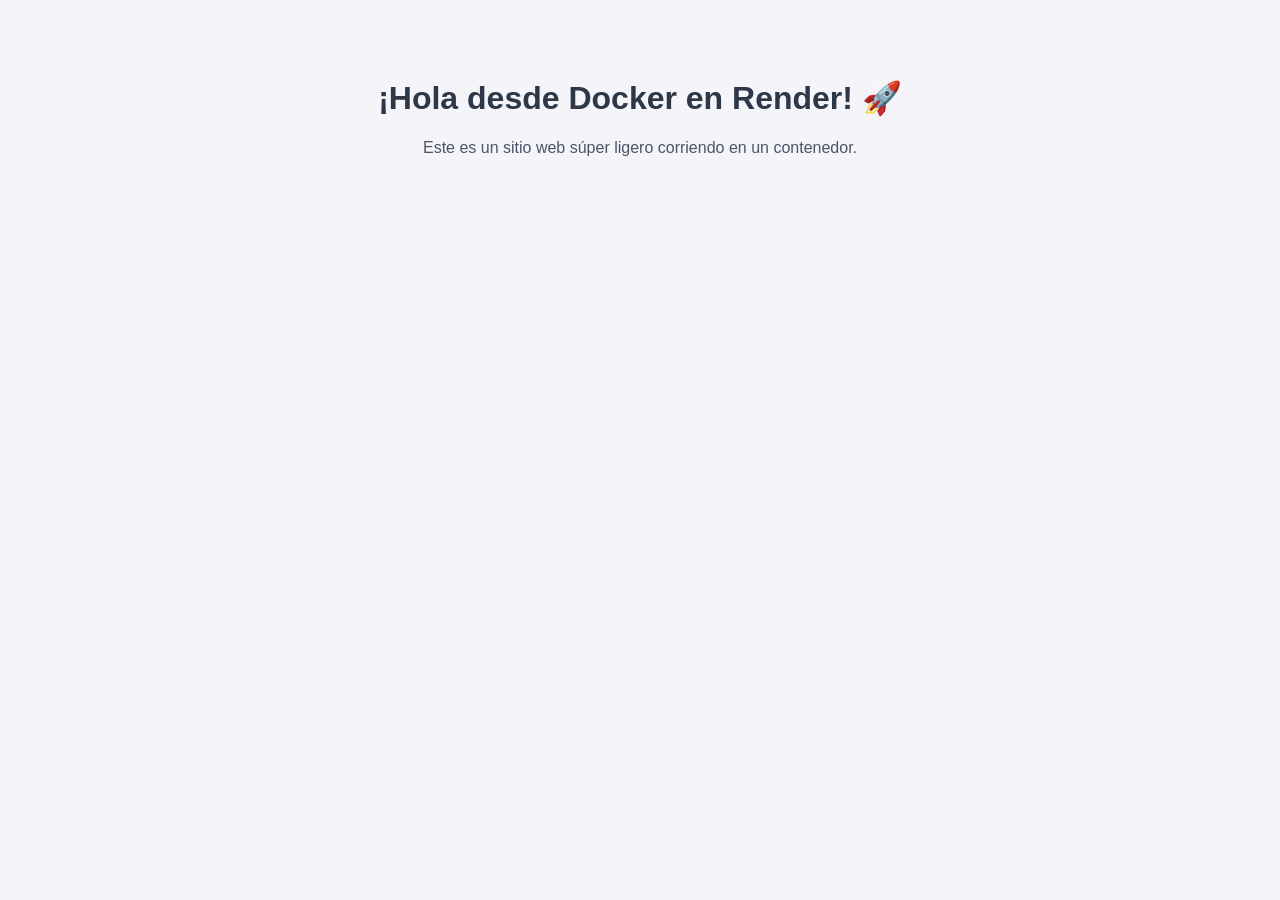
==== index.html @ 1d17659c "Crear index.html" ====
<!DOCTYPE html>
<html lang="es">
<head>
    <meta charset="UTF-8">
    <title>Mi Sitio en Docker</title>
    <style>
        body { font-family: sans-serif; text-align: center; padding: 50px; background-color: #f4f4f9; }
        h1 { color: #2d3748; }
        p { color: #4a5568; }
    </style>
</head>
<body>
    <h1>¡Hola desde Docker en Render! 🚀</h1>
    <p>Este es un sitio web súper ligero corriendo en un contenedor.</p>
</body>
</html>
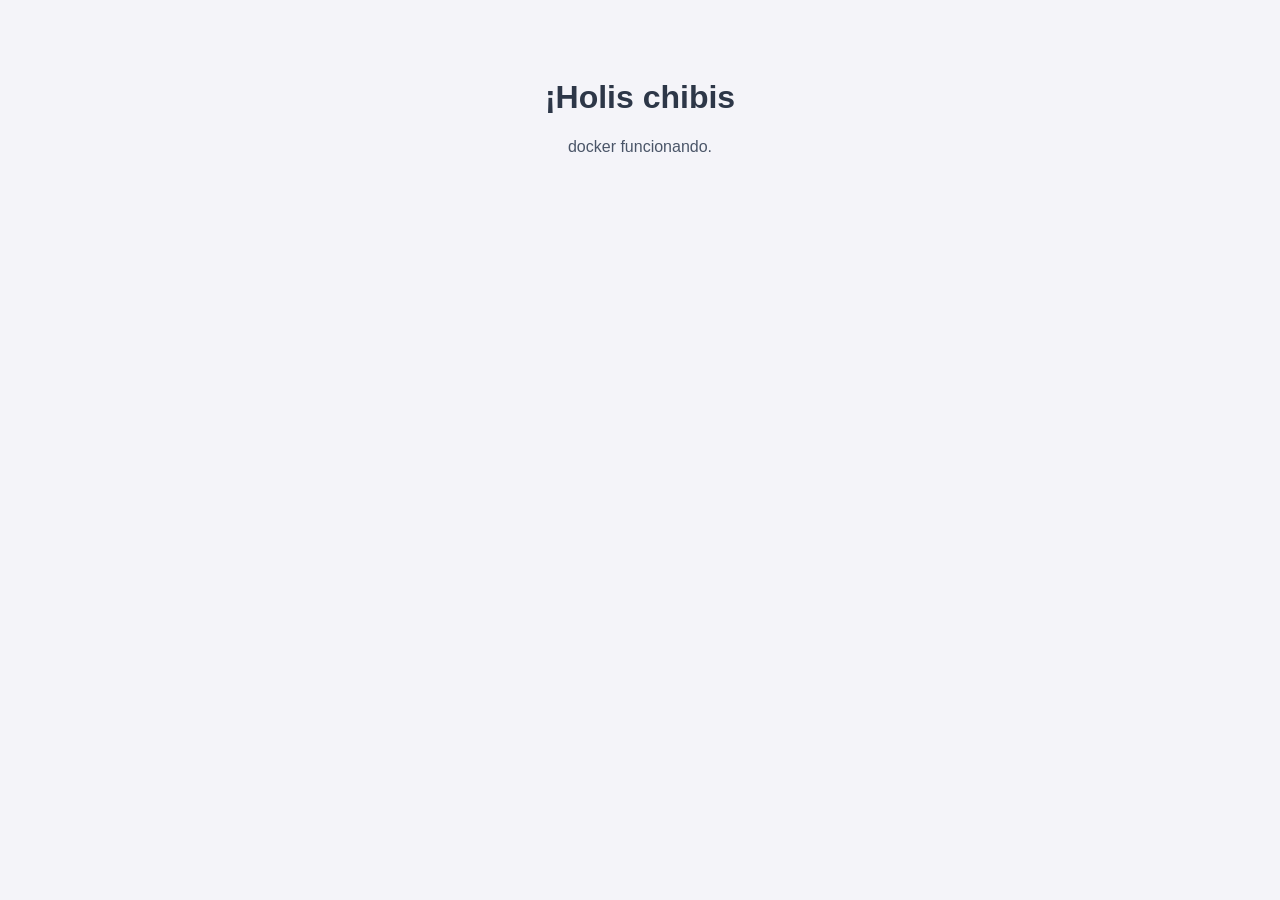
==== commit 690bcce9: "Actualizar index.html" ====
--- a/index.html
+++ b/index.html
@@ -10,7 +10,7 @@
     </style>
 </head>
 <body>
-    <h1>¡Hola desde Docker en Render! 🚀</h1>
-    <p>Este es un sitio web súper ligero corriendo en un contenedor.</p>
+    <h1>¡Holis chibis</h1>
+    <p>docker funcionando.</p>
 </body>
 </html>
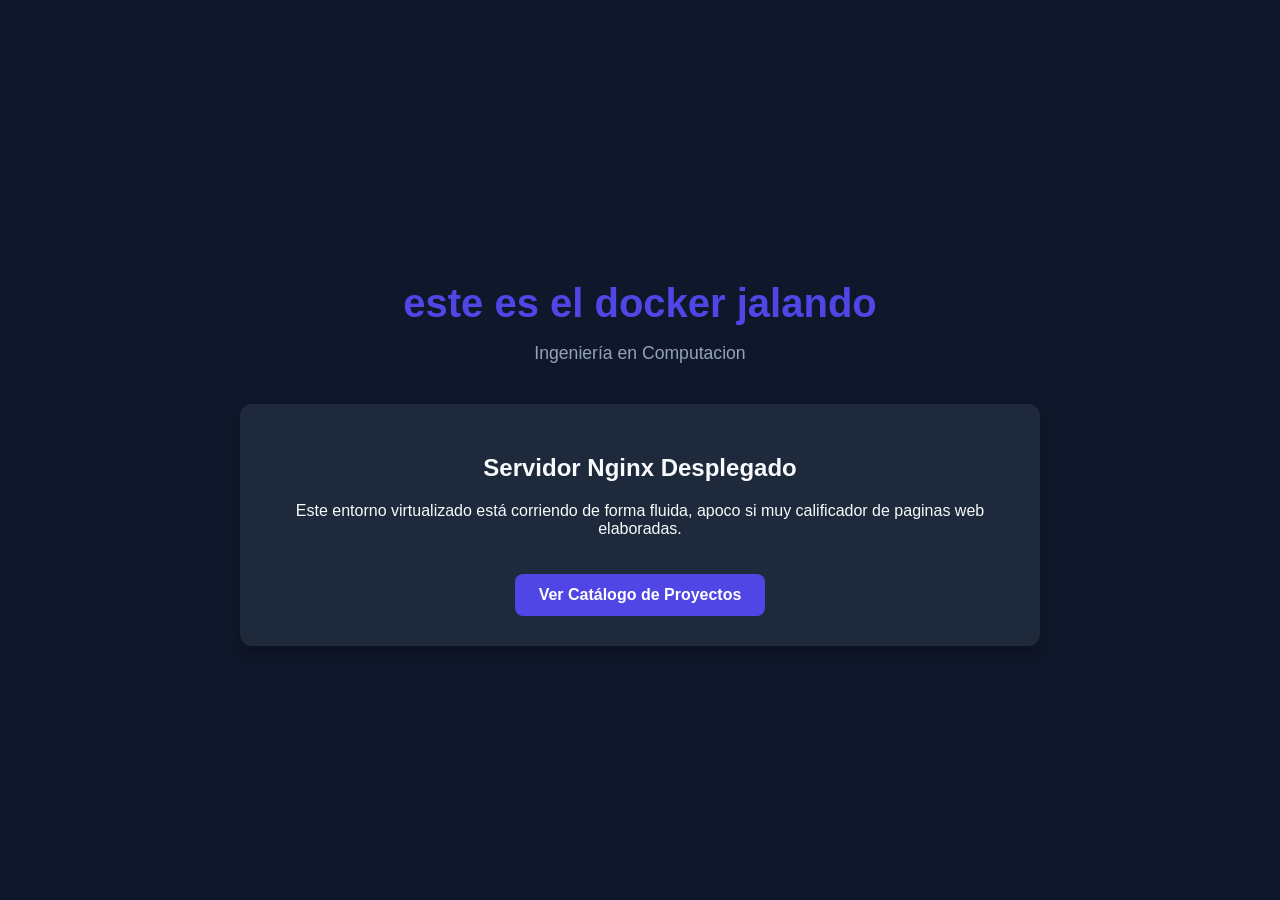
==== commit e7bc5f22: "Actualizar index.html" ====
--- a/index.html
+++ b/index.html
@@ -2,15 +2,27 @@
 <html lang="es">
 <head>
     <meta charset="UTF-8">
-    <title>Mi Sitio en Docker</title>
-    <style>
-        body { font-family: sans-serif; text-align: center; padding: 50px; background-color: #f4f4f9; }
-        h1 { color: #2d3748; }
-        p { color: #4a5568; }
-    </style>
+    <meta name="viewport" content="width=device-width, initial-scale=1.0">
+    <title>Inicio | Equipo 4</title>
+    <!-- Aquí conectamos el diseño CSS -->
+    <link rel="stylesheet" href="styles.css">
 </head>
 <body>
-    <h1>¡Holis chibis</h1>
-    <p>docker funcionando.</p>
+    <div class="container">
+        <header>
+            <h1> este es el docker jalando</h1>
+            <p>Ingeniería en Computacion</p>
+        </header>
+        
+        <main>
+            <div class="card">
+                <h2>Servidor Nginx Desplegado</h2>
+                <p>Este entorno virtualizado está corriendo de forma fluida, apoco si muy calificador de paginas web elaboradas.</p>
+                
+                <!-- Botón que llama a la otra página -->
+                <a href="proyectos.html" class="btn">Ver Catálogo de Proyectos</a>
+            </div>
+        </main>
+    </div>
 </body>
 </html>
--- a/styles.css
+++ b/styles.css
@@ -0,0 +1,101 @@
+:root {
+    --primary: #4F46E5;
+    --primary-hover: #4338CA;
+    --bg-color: #0f172a;
+    --text-color: #f8fafc;
+    --card-bg: #1e293b;
+}
+
+body {
+    margin: 0;
+    font-family: 'Segoe UI', Tahoma, Geneva, Verdana, sans-serif;
+    background-color: var(--bg-color);
+    color: var(--text-color);
+    display: flex;
+    justify-content: center;
+    align-items: center;
+    min-height: 100vh;
+}
+
+.container {
+    max-width: 800px;
+    width: 90%;
+    margin: 40px auto;
+}
+
+header {
+    text-align: center;
+    margin-bottom: 40px;
+}
+
+header h1 {
+    color: var(--primary);
+    margin-bottom: 10px;
+    font-size: 2.5em;
+}
+
+header p {
+    color: #94a3b8;
+    font-size: 1.1em;
+}
+
+.card {
+    background-color: var(--card-bg);
+    padding: 30px;
+    border-radius: 12px;
+    box-shadow: 0 10px 15px -3px rgba(0, 0, 0, 0.3);
+    text-align: center;
+    transition: transform 0.3s ease;
+}
+
+.card:hover {
+    transform: translateY(-5px);
+}
+
+.grid {
+    display: grid;
+    grid-template-columns: repeat(auto-fit, minmax(200px, 1fr));
+    gap: 20px;
+    margin-bottom: 30px;
+}
+
+.grid .card {
+    padding: 20px;
+}
+
+.grid h3 {
+    color: #38bdf8;
+}
+
+/* Estilos de los botones */
+.btn {
+    display: inline-block;
+    background-color: var(--primary);
+    color: white;
+    padding: 12px 24px;
+    text-decoration: none;
+    border-radius: 8px;
+    font-weight: bold;
+    margin-top: 20px;
+    transition: background-color 0.3s;
+}
+
+.btn:hover {
+    background-color: var(--primary-hover);
+}
+
+.btn-secondary {
+    background-color: transparent;
+    border: 2px solid var(--primary);
+    color: var(--primary);
+}
+
+.btn-secondary:hover {
+    background-color: var(--primary);
+    color: white;
+}
+
+.back-link {
+    text-align: center;
+    margin-top: 30px;
+}
